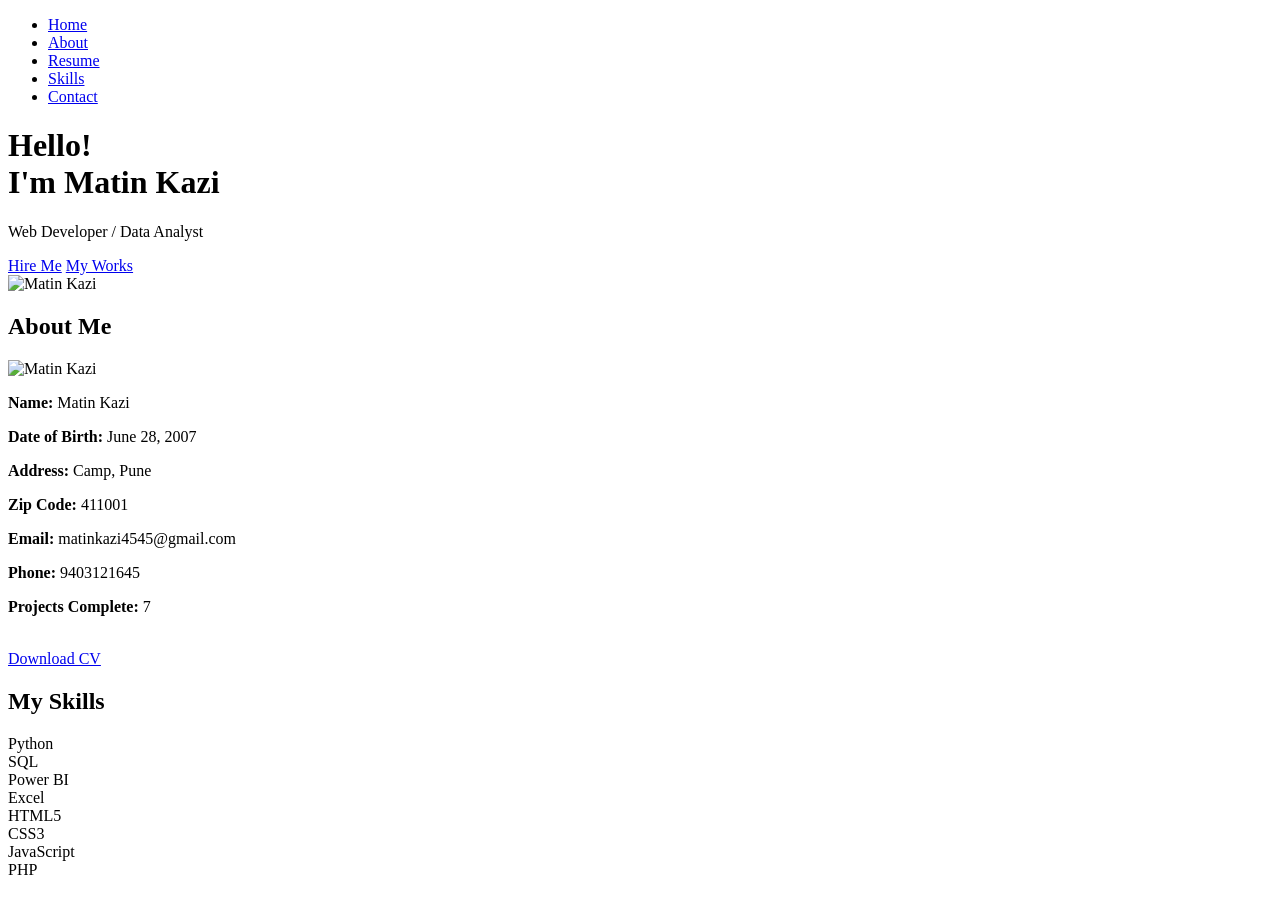
==== index.html @ e76126da "Add files via upload" ====
<!DOCTYPE html>
<html lang="en">
<head>
    <meta charset="UTF-8">
    <meta name="viewport" content="width=device-width, initial-scale=1.0">
    <title>Matin Kazi - Web Developer / Data Analyst</title>
    <link rel="stylesheet" href="css/style.css">
    <link href="https://fonts.googleapis.com/css2?family=Poppins:wght@400;700&display=swap" rel="stylesheet">
</head>
<body>
    <nav class="navbar">
        <ul>
            <li><a href="index.html">Home</a></li>
            <li><a href="about.html">About</a></li>
            <li><a href="resume.html">Resume</a></li>
            <li><a href="skills.html">Skills</a></li>
            <li><a href="contact.html">Contact</a></li>
        </ul>
    </nav>

    <header class="header">
        <div class="container header-container">
            <div class="header-text">
                <h1>Hello!<br>I'm <span>Matin Kazi</span></h1>
                <p>Web Developer / Data Analyst</p>
                <div class="buttons-container">
                    <a href="contact.html" class="btn hire-me">Hire Me</a>
                    <a href="skills.html" class="btn my-works">My Works</a>
                </div>
            </div>
            <div class="header-image">
                <img src="asset/profile2.png" alt="Matin Kazi">
            </div>
        </div>
    </header>

    <section class="about" id="about">
        <div class="container">
            <h2>About Me</h2>
            <div class="about-content">
                <div class="profile-image">
                    <img src="asset/profile.png" alt="Matin Kazi">
                </div>
                <div class="about-details">
                    <p><strong>Name:</strong> Matin Kazi</p>
                    <p><strong>Date of Birth:</strong> June 28, 2007</p>
                    <p><strong>Address:</strong> Camp, Pune</p>
                    <p><strong>Zip Code:</strong> 411001</p>
                    <p><strong>Email:</strong> matinkazi4545@gmail.com</p>
                    <p><strong>Phone:</strong> 9403121645</p>
                    <p><strong>Projects Complete:</strong> 7</p>
                    <br/>
                    <a href="resume.html" class="btn download-cv">Download CV</a>
                </div>
            </div>
        </div>
    </section>

    <section class="skills" id="skills">
        <div class="container">
            <h2>My Skills</h2>
            <div class="skills-grid">
                <div class="skill"><span>Python</span><div class="progress"><div class="progress-bar" style="width: 70%;"></div></div></div>
                <div class="skill"><span>SQL</span><div class="progress"><div class="progress-bar" style="width: 85%;"></div></div></div>
                <div class="skill"><span>Power BI</span><div class="progress"><div class="progress-bar" style="width: 80%;"></div></div></div>
                <div class="skill"><span>Excel</span><div class="progress"><div class="progress-bar" style="width: 80%;"></div></div></div>
                <div class="skill"><span>HTML5</span><div class="progress"><div class="progress-bar" style="width: 95%;"></div></div></div>
                <div class="skill"><span>CSS3</span><div class="progress"><div class="progress-bar" style="width: 90%;"></div></div></div>
                <div class="skill"><span>JavaScript</span><div class="progress"><div class="progress-bar" style="width: 80%;"></div></div></div>
                <div class="skill"><span>PHP</span><div class="progress"><div class="progress-bar" style="width: 90%;"></div></div></div>
            </div>
        </div>
    </section>
</body>
</html>
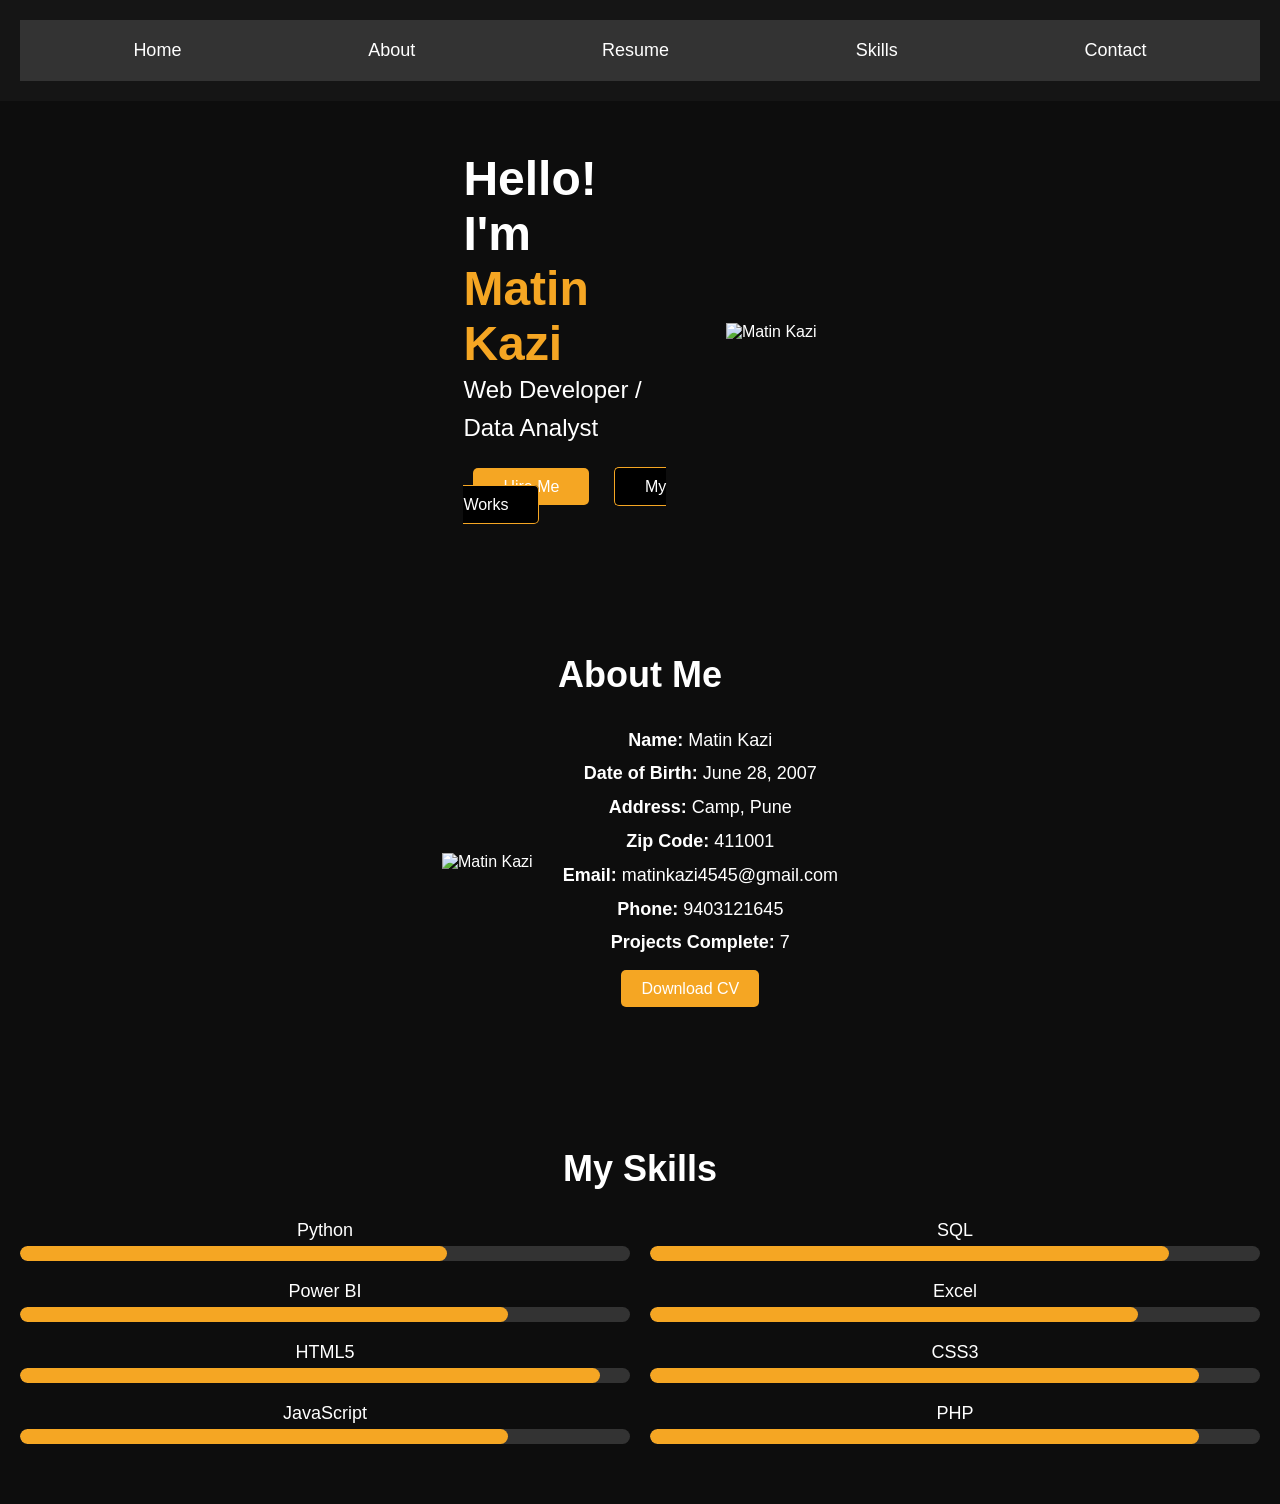
==== commit e0cd14b6: "Fix stylesheet link case sensitivity Updated the stylesheet link path from 'css/style.css' to 'CSS/s" ====
--- a/index.html
+++ b/index.html
@@ -4,7 +4,7 @@
     <meta charset="UTF-8">
     <meta name="viewport" content="width=device-width, initial-scale=1.0">
     <title>Matin Kazi - Web Developer / Data Analyst</title>
-    <link rel="stylesheet" href="css/style.css">
+    <link rel="stylesheet" href="CSS/style.css">
     <link href="https://fonts.googleapis.com/css2?family=Poppins:wght@400;700&display=swap" rel="stylesheet">
 </head>
 <body>
@@ -73,4 +73,4 @@
     </section>
 </body>
 </html>
- + 
--- a/CSS/style.css
+++ b/CSS/style.css
@@ -0,0 +1,363 @@
+/* General Styles */
+body {
+    margin: 0;
+    padding: 0;
+    font-family: 'Poppins', sans-serif;
+    background-color: #000;
+    color: #fff;
+}
+
+/* Header Section */
+.header {
+    background-color: #0d0d0d;
+    padding: 80px 20px;
+}
+
+.header-container {
+    display: flex;
+    justify-content: space-around;
+    align-items: center;
+}
+
+.header-text {
+    max-width: 50%;
+}
+
+.header h1 {
+    font-size: 48px;
+    margin: 0;
+}
+
+.header h1 span {
+    color: #f5a623;
+}
+
+.header p {
+    font-size: 24px;
+    margin-top: 10px;
+}
+
+.buttons-container {
+    margin-top: 30px;
+}
+
+.buttons-container .btn {
+    padding: 10px 30px;
+    color: #fff;
+    background-color: #f5a623;
+    border: none;
+    border-radius: 5px;
+    text-decoration: none;
+    margin: 0 10px;
+}
+
+.btn.hire-me {
+    background-color: #f5a623;
+}
+
+.btn.my-works {
+    background-color: #000;
+    border: 1px solid #f5a623;
+}
+
+/* Header Image */
+.header-image img {
+    width: 300px;
+}
+
+/* Navigation Bar */
+.navbar {
+    background-color: #151515;
+    padding: 20px;
+    text-align: center;
+}
+
+.navbar ul {
+    list-style-type: none;
+    margin: 0;
+    padding: 0;
+}
+
+.navbar ul li {
+    display: inline;
+    margin: 0 15px;
+}
+
+.navbar ul li a {
+    color: #fff;
+    text-decoration: none;
+    font-size: 18px;
+}
+
+/* About Section */
+.about {
+    padding: 60px 20px;
+    background-color: #0d0d0d;
+    text-align: center;
+}
+
+.about h2 {
+    font-size: 36px;
+    margin-bottom: 30px;
+}
+
+.about-content {
+    display: flex;
+    justify-content: center;
+    align-items: center;
+}
+
+.profile-image img {
+    width: 250px;
+    height: 250px;
+}
+
+.about-details {
+    margin-left: 30px;
+}
+
+.about-details p {
+    font-size: 18px;
+    margin: 5px 0;
+}
+
+.about-details .btn {
+    margin-top: 20px;
+    padding: 10px 20px;
+    background-color: #f5a623;
+    border: none;
+    color: #fff;
+    text-decoration: none;
+    border-radius: 5px;
+}
+
+/* Skills Section */
+.skills {
+    background-color: #0d0d0d;
+    padding: 60px 20px;
+    text-align: center;
+}
+
+.skills h2 {
+    font-size: 36px;
+    margin-bottom: 30px;
+}
+
+.skills-grid {
+    display: grid;
+    grid-template-columns: repeat(2, 1fr);
+    gap: 20px;
+}
+
+.skill {
+    font-size: 18px;
+}
+
+.progress {
+    background-color: #333;
+    border-radius: 25px;
+    height: 15px;
+    margin-top: 5px;
+    overflow: hidden;
+}
+
+.progress-bar {
+    height: 100%;
+    background-color: #f5a623;
+    border-radius: 25px;
+}
+
+/* General styling */
+p {
+    margin: 0 0 1rem;
+    line-height: 1.6;
+}
+
+.header p,
+.about-details p {
+    margin-top: 0;
+}
+
+.navbar ul,
+.skills-grid {
+    margin: 0;
+    padding: 0;
+}
+
+.navbar ul {
+    list-style-type: none;
+    display: flex;
+    justify-content: space-around;
+    background-color: #333;
+    padding: 10px 20px;
+}
+
+.navbar ul li a {
+    color: white;
+    text-decoration: none;
+    padding: 10px 20px;
+    display: block;
+    margin: 0;
+}
+
+.navbar ul li a:hover {
+    background-color: #444;
+}
+
+.header {
+    display: flex;
+    justify-content: space-between;
+    align-items: center;
+    padding: 50px;
+}
+
+.header-container {
+    max-width: 1200px;
+    margin: 0 auto;
+    display: flex;
+    align-items: center;
+}
+
+.header-image img {
+    max-width: 400px;
+}
+
+.btn {
+    background-color: #f0a500;
+    padding: 10px 20px;
+    color: #fff;
+    text-decoration: none;
+    margin-right: 20px;
+}
+
+.btn:hover {
+    background-color: #e59400;
+}
+
+/* Contact Page */
+.contact-page {
+    max-width: 1100px;
+    margin: 0 auto;
+    padding: 60px 20px 80px;
+    text-align: center;
+}
+
+.contact-page h1 {
+    margin: 0 0 10px;
+    font-size: 40px;
+    color: #f5a623;
+}
+
+.contact-intro {
+    margin-bottom: 40px;
+    color: #ddd;
+    font-size: 18px;
+}
+
+.contact-content {
+    display: grid;
+    grid-template-columns: repeat(2, minmax(0, 1fr));
+    gap: 40px;
+    text-align: left;
+}
+
+.contact-details,
+.contact-form-section {
+    padding: 30px;
+    background-color: #1b1b1b;
+    border: 1px solid #333;
+    border-radius: 5px;
+}
+
+.contact-content h2 {
+    margin: 0 0 25px;
+    color: #f5a623;
+    font-size: 28px;
+}
+
+.contact-item {
+    margin-bottom: 22px;
+}
+
+.contact-item h3 {
+    margin: 0 0 5px;
+    color: #f5a623;
+    font-size: 17px;
+}
+
+.contact-item p {
+    color: #eee;
+}
+
+.contact-item a {
+    color: #fff;
+    text-decoration: none;
+}
+
+.contact-item a:hover {
+    color: #f5a623;
+}
+
+.contact-form {
+    display: flex;
+    flex-direction: column;
+}
+
+.contact-form label {
+    margin-bottom: 7px;
+    color: #eee;
+    font-size: 16px;
+}
+
+.contact-form input,
+.contact-form textarea {
+    width: 100%;
+    margin-bottom: 18px;
+    padding: 12px;
+    border: 1px solid #555;
+    border-radius: 4px;
+    background-color: #111;
+    color: #fff;
+    font: inherit;
+}
+
+.contact-form input:focus,
+.contact-form textarea:focus {
+    outline: 2px solid #f5a623;
+    border-color: #f5a623;
+}
+
+.contact-form textarea {
+    resize: vertical;
+}
+
+.contact-submit {
+    padding: 12px 20px;
+    border: none;
+    border-radius: 5px;
+    background-color: #f5a623;
+    color: #fff;
+    cursor: pointer;
+    font: inherit;
+}
+
+.contact-submit:hover {
+    background-color: #e59400;
+}
+
+@media (max-width: 700px) {
+    .contact-content {
+        grid-template-columns: 1fr;
+        gap: 25px;
+    }
+
+    .navbar ul {
+        flex-wrap: wrap;
+        gap: 5px;
+    }
+
+    .navbar ul li a {
+        padding: 8px 10px;
+        font-size: 16px;
+    }
+}
